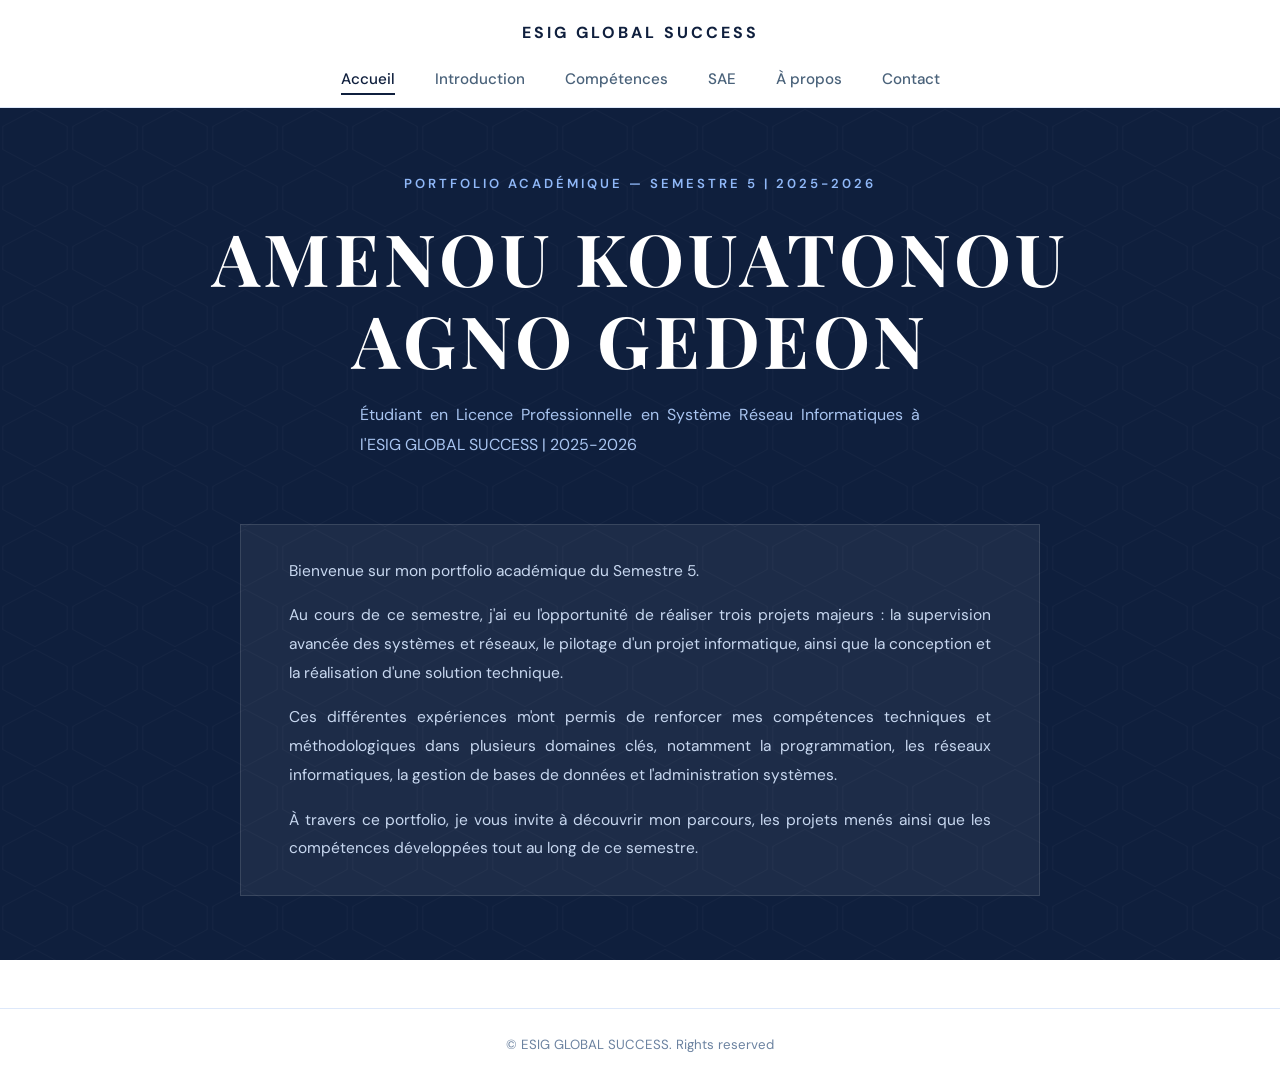
==== index.html @ 3ddf11fc "Add files via upload" ====
<!DOCTYPE html>
<html lang="fr">
<head>
  <meta charset="UTF-8"/>
  <meta name="viewport" content="width=device-width, initial-scale=1.0"/>
  <title>Accueil – Portfolio AGNO_GEDEON</title>
  <link href="https://fonts.googleapis.com/css2?family=Playfair+Display:wght@600;700&family=DM+Sans:wght@300;400;500;600;700&display=swap" rel="stylesheet"/>
  <link rel="stylesheet" href="style.css"/>
</head>
<body>

<header>
  <div class="nav-top">ESIG GLOBAL SUCCESS</div>
  <div class="hamburger" id="hamburger"><span></span><span></span><span></span></div>
  <ul class="nav-links" id="navLinks">
    <li><a href="index.html" class="active">Accueil</a></li>
    <li><a href="introduction.html">Introduction</a></li>
    <li><a href="competences.html">Compétences</a></li>
    <li><a href="sae.html">SAE</a></li>
    <li><a href="apropos.html">À propos</a></li>
    <li><a href="contact.html">Contact</a></li>
  </ul>
</header>

<section class="hero">
  <div class="hero-badge">Portfolio Académique — Semestre 5 | 2025-2026</div>
  <h1>AMENOU KOUATONOU<br/>AGNO GEDEON</h1>
  <p>Étudiant en Licence Professionnelle en Système Réseau Informatiques à l'ESIG GLOBAL SUCCESS | 2025-2026</p>

  <div class="hero-intro">
    <p>Bienvenue sur mon portfolio académique du Semestre 5.</p>
    <p>Au cours de ce semestre, j'ai eu l'opportunité de réaliser trois projets majeurs : la supervision avancée des systèmes et réseaux, le pilotage d'un projet informatique, ainsi que la conception et la réalisation d'une solution technique.</p>
    <p>Ces différentes expériences m'ont permis de renforcer mes compétences techniques et méthodologiques dans plusieurs domaines clés, notamment la programmation, les réseaux informatiques, la gestion de bases de données et l'administration systèmes.</p>
    <p>À travers ce portfolio, je vous invite à découvrir mon parcours, les projets menés ainsi que les compétences développées tout au long de ce semestre.</p>
  </div>
</section>

<footer>
  &copy; ESIG GLOBAL SUCCESS. Rights reserved
</footer>

<script>
  const ham = document.getElementById('hamburger');
  const nav = document.getElementById('navLinks');
  ham.addEventListener('click', () => { ham.classList.toggle('open'); nav.classList.toggle('open'); });
</script>
</body>
</html>
---- style.css ----
/* ===== GLOBAL ===== */
*, *::before, *::after { box-sizing: border-box; margin: 0; padding: 0; }
html { scroll-behavior: smooth; }

body {
  font-family: 'DM Sans', sans-serif;
  background: #ffffff;
  color: #0f1f3d;
  line-height: 1.85;
  font-size: 16px;
}

/* ===== NAV ===== */
header {
  background: #ffffff;
  border-bottom: 1px solid #dde8fa;
  padding: 0 6%;
  position: sticky;
  top: 0;
  z-index: 100;
}

.nav-top {
  text-align: center;
  padding: 18px 0 6px;
  font-size: 1rem;
  font-weight: 700;
  letter-spacing: 3px;
  text-transform: uppercase;
  color: #0f1f3d;
}

.nav-links {
  display: flex;
  justify-content: center;
  gap: 2.5rem;
  list-style: none;
  padding: 10px 0 14px;
}

.nav-links a {
  text-decoration: none;
  color: #4a627a;
  font-size: 0.95rem;
  font-weight: 500;
  padding-bottom: 4px;
  border-bottom: 2px solid transparent;
  transition: color 0.2s, border-color 0.2s;
}

.nav-links a:hover { color: #0f1f3d; }
.nav-links a.active {
  color: #0f1f3d;
  border-bottom: 2px solid #0f1f3d;
}

/* Hamburger */
.hamburger {
  display: none;
  flex-direction: column;
  gap: 5px;
  cursor: pointer;
  padding: 8px 0;
  float: right;
  margin-top: -36px;
}
.hamburger span {
  display: block; width: 24px; height: 2px;
  background: #0f1f3d; border-radius: 2px; transition: all 0.3s;
}
.hamburger.open span:nth-child(1) { transform: translateY(7px) rotate(45deg); }
.hamburger.open span:nth-child(2) { opacity: 0; }
.hamburger.open span:nth-child(3) { transform: translateY(-7px) rotate(-45deg); }

/* ===== HERO (Accueil only) ===== */
.hero {
  min-height: 55vh;
  display: flex;
  flex-direction: column;
  align-items: center;
  justify-content: center;
  text-align: center;
  padding: 4rem 6%;
  position: relative;
  overflow: hidden;
  background: #0f1f3d;
}

.hero::before {
  content: '';
  position: absolute; inset: 0;
  background-image: url("data:image/svg+xml,%3Csvg xmlns='http://www.w3.org/2000/svg' width='100' height='86.6'%3E%3Cpolygon points='50,2 96,26.6 96,60 50,84.6 4,60 4,26.6' fill='none' stroke='%23ffffff' stroke-width='0.5' opacity='0.07'/%3E%3C/svg%3E");
  background-size: 70px 60px;
}

.hero-badge {
  position: relative;
  color: #90b8f8;
  font-size: 0.82rem;
  font-weight: 600;
  letter-spacing: 3px;
  text-transform: uppercase;
  margin-bottom: 1.2rem;
}

.hero h1 {
  position: relative;
  font-family: 'Playfair Display', serif;
  font-size: clamp(2.2rem, 6vw, 4.5rem);
  font-weight: 700;
  color: #ffffff;
  letter-spacing: 4px;
  text-transform: uppercase;
  line-height: 1.15;
  margin-bottom: 1.2rem;
}

.hero p {
  position: relative;
  color: #a8c4f0;
  font-size: 1rem;
  max-width: 560px;
}

.hero-intro {
  position: relative;
  background: rgba(255,255,255,0.06);
  border: 1px solid rgba(255,255,255,0.12);
  border-radius: 0;
  padding: 2rem 3rem;
  margin-top: 3rem;
  max-width: 800px;
  text-align: left;
}

.hero-intro p {
  color: #c8d8f0;
  font-size: 0.97rem;
  margin-bottom: 1rem;
  max-width: 100%;
}
.hero-intro p:last-child { margin-bottom: 0; }

/* ===== PAGE CONTENT ===== */
.page-content {
  max-width: 900px;
  margin: 0 auto;
  padding: 4rem 6%;
}

/* Page title */
.page-title {
  font-family: 'Playfair Display', serif;
  font-size: 2.6rem;
  font-weight: 700;
  color: #0f1f3d;
  margin-bottom: 2rem;
}

/* Section heading inside page */
.bloc-titre {
  font-size: 1.05rem;
  font-weight: 700;
  text-transform: uppercase;
  letter-spacing: 1.5px;
  color: #0f1f3d;
  margin: 3rem 0 1rem;
  padding-bottom: 0.5rem;
  border-bottom: 2px solid #dde8fa;
}

.sous-titre {
  font-size: 1rem;
  font-weight: 700;
  color: #1a3565;
  margin: 2rem 0 0.8rem;
}

p {
  color: #334e68;
  font-size: 0.97rem;
  margin-bottom: 1rem;
  text-align: justify;
}

p strong { color: #0f1f3d; }

/* Intro paragraph (intro box) */
.intro-box {
  background: #f0f6ff;
  border-left: 4px solid #2563eb;
  padding: 1.4rem 1.8rem;
  margin-bottom: 2.5rem;
  font-size: 0.97rem;
  color: #334e68;
  text-align: justify;
}

/* List */
ul.content-list {
  list-style: none;
  margin: 0.5rem 0 1.5rem 0;
  display: flex;
  flex-direction: column;
  gap: 0.6rem;
}

ul.content-list li {
  color: #334e68;
  font-size: 0.96rem;
  padding-left: 1.4rem;
  position: relative;
  text-align: justify;
}

ul.content-list li::before {
  content: '—';
  position: absolute;
  left: 0;
  color: #2563eb;
  font-weight: 700;
}

/* Divider */
.divider {
  height: 1px;
  background: #dde8fa;
  margin: 3rem 0;
}

/* SAE block */
.sae-block {
  background: #f7faff;
  border: 1px solid #dde8fa;
  border-top: 3px solid #1a3565;
  padding: 2rem 2.5rem;
  margin-bottom: 2.5rem;
}

.sae-block-title {
  font-family: 'Playfair Display', serif;
  font-size: 1.3rem;
  font-weight: 700;
  color: #0f1f3d;
  margin-bottom: 0.5rem;
}

.sae-block-intro {
  color: #4a627a;
  font-size: 0.94rem;
  margin-bottom: 1.5rem;
  font-style: italic;
}

.sae-cols {
  display: grid;
  grid-template-columns: 1fr 1fr;
  gap: 2rem;
  margin-bottom: 1.5rem;
}

.sae-col-title {
  font-size: 0.8rem;
  font-weight: 700;
  letter-spacing: 2px;
  text-transform: uppercase;
  color: #2563eb;
  margin-bottom: 0.8rem;
  padding-bottom: 0.4rem;
  border-bottom: 1px solid #dde8fa;
}

.sae-apport {
  background: #eef4ff;
  border-left: 3px solid #2563eb;
  padding: 1rem 1.4rem;
  font-size: 0.92rem;
  color: #1a3565;
  font-style: italic;
}

/* About card */
.about-grid {
  display: grid;
  grid-template-columns: 220px 1fr;
  gap: 3rem;
  align-items: start;
}

.about-card {
  background: #f0f6ff;
  border: 1px solid #dde8fa;
  padding: 1.8rem;
  text-align: center;
}

.about-initials {
  width: 80px; height: 80px;
  background: #1a3565;
  color: #ffffff;
  font-family: 'Playfair Display', serif;
  font-size: 1.8rem;
  font-weight: 700;
  border-radius: 50%;
  display: flex; align-items: center; justify-content: center;
  margin: 0 auto 1rem;
}

.about-card-name {
  font-weight: 700;
  font-size: 0.9rem;
  color: #0f1f3d;
  text-transform: uppercase;
  letter-spacing: 1px;
}

.about-card-role {
  font-size: 0.8rem;
  color: #4a627a;
  margin-top: 0.3rem;
}

.about-divider { height: 1px; background: #dde8fa; margin: 1.2rem 0; }

.about-row {
  display: flex;
  justify-content: space-between;
  font-size: 0.82rem;
  gap: 0.5rem;
  margin-bottom: 0.5rem;
}
.about-row span:first-child { color: #4a627a; }
.about-row span:last-child { color: #0f1f3d; font-weight: 600; text-align: right; }

/* Contact form */
.contact-grid {
  display: grid;
  grid-template-columns: 1fr 1fr;
  gap: 3rem;
}

.form-group {
  display: flex;
  flex-direction: column;
  gap: 0.4rem;
  margin-bottom: 1rem;
}

.form-group label {
  font-size: 0.78rem;
  font-weight: 700;
  text-transform: uppercase;
  letter-spacing: 1px;
  color: #4a627a;
}

.form-group input,
.form-group textarea {
  background: #f4f8ff;
  border: 1px solid #dde8fa;
  padding: 0.75rem 1rem;
  font-family: 'DM Sans', sans-serif;
  font-size: 0.93rem;
  color: #0f1f3d;
  outline: none;
  transition: border-color 0.2s;
  resize: vertical;
}
.form-group input:focus,
.form-group textarea:focus { border-color: #2563eb; }

.btn-submit {
  background: #1a3565;
  color: #ffffff;
  border: none;
  padding: 0.85rem 2rem;
  font-family: 'DM Sans', sans-serif;
  font-size: 0.95rem;
  font-weight: 600;
  cursor: pointer;
  width: 100%;
  letter-spacing: 1px;
  transition: background 0.2s;
}
.btn-submit:hover { background: #2563eb; }

.contact-item {
  margin-bottom: 1.2rem;
}
.contact-item-label {
  font-size: 0.78rem;
  text-transform: uppercase;
  letter-spacing: 1px;
  color: #4a627a;
  font-weight: 700;
}
.contact-item-val {
  font-size: 0.95rem;
  color: #0f1f3d;
  font-weight: 600;
  margin-top: 0.2rem;
}

/* ===== FOOTER ===== */
footer {
  text-align: center;
  padding: 1.5rem 6%;
  border-top: 1px solid #dde8fa;
  font-size: 0.83rem;
  color: #6b82a0;
  margin-top: 3rem;
}

/* ===== RESPONSIVE ===== */
@media (max-width: 768px) {
  .nav-links {
    display: none;
    flex-direction: column;
    gap: 0;
    text-align: center;
  }
  .nav-links.open { display: flex; }
  .nav-links a { padding: 0.8rem 0; border-bottom: 1px solid #f0f0f0; border-radius: 0; }
  .hamburger { display: flex; }
  .sae-cols { grid-template-columns: 1fr; gap: 1.5rem; }
  .about-grid { grid-template-columns: 1fr; gap: 2rem; }
  .contact-grid { grid-template-columns: 1fr; gap: 2rem; }
  .hero-intro { padding: 1.5rem; }
}

@media (max-width: 480px) {
  .hero h1 { font-size: 2rem; letter-spacing: 2px; }
  .page-title { font-size: 2rem; }
}
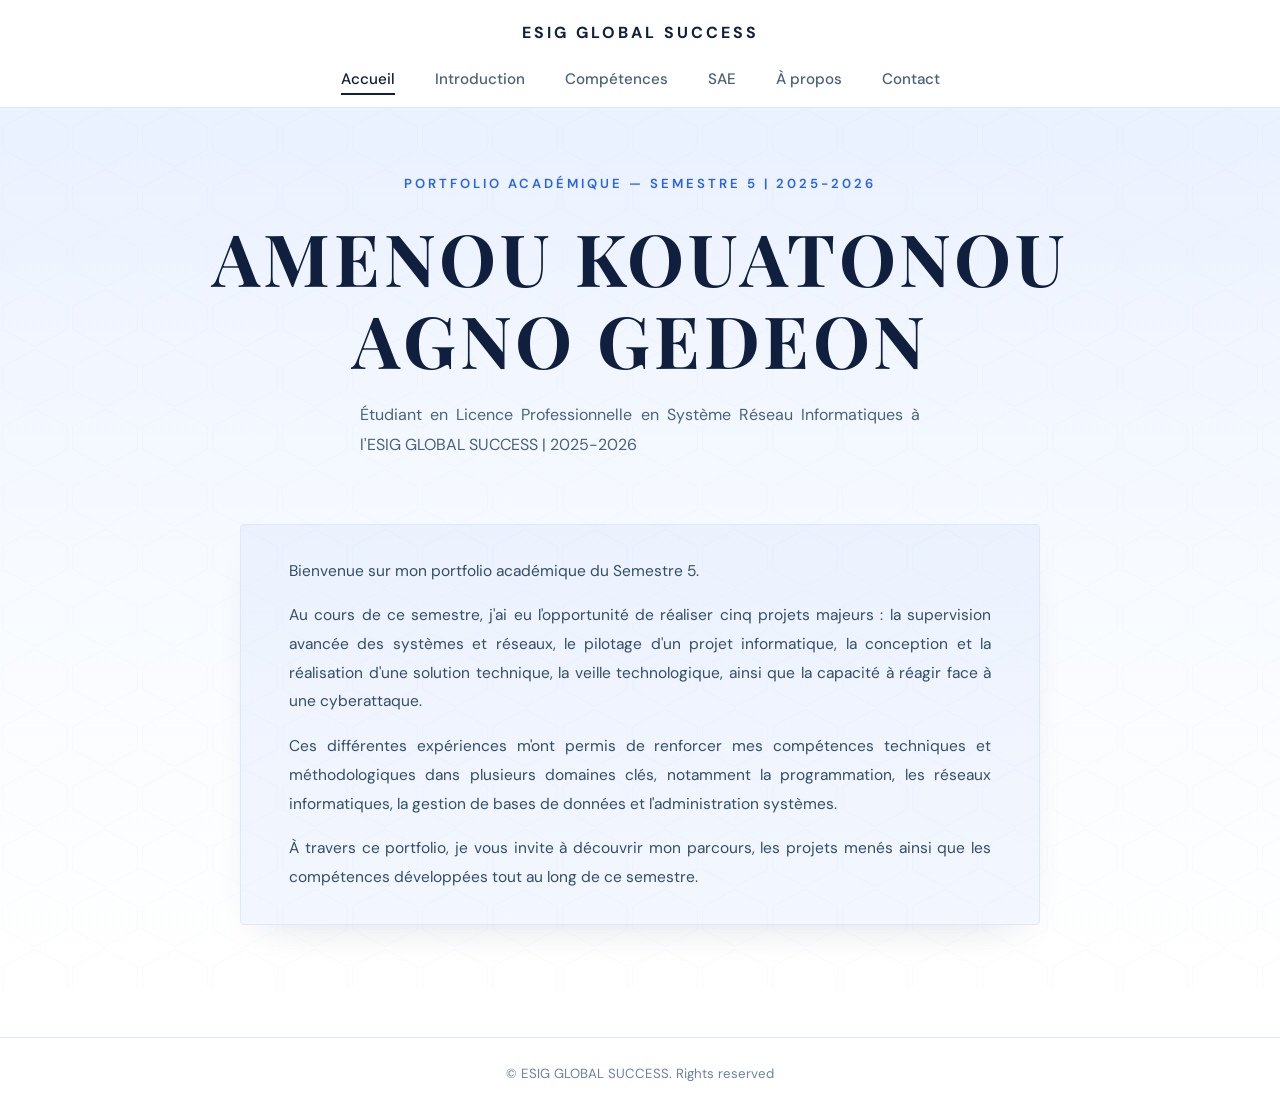
==== commit 0a776e4a: "Add files via upload" ====
--- a/index.html
+++ b/index.html
@@ -29,7 +29,7 @@
 
   <div class="hero-intro">
     <p>Bienvenue sur mon portfolio académique du Semestre 5.</p>
-    <p>Au cours de ce semestre, j'ai eu l'opportunité de réaliser trois projets majeurs : la supervision avancée des systèmes et réseaux, le pilotage d'un projet informatique, ainsi que la conception et la réalisation d'une solution technique.</p>
+    <p>Au cours de ce semestre, j'ai eu l'opportunité de réaliser cinq projets majeurs : la supervision avancée des systèmes et réseaux, le pilotage d'un projet informatique, la conception et la réalisation d'une solution technique, la veille technologique, ainsi que la capacité à réagir face à une cyberattaque.</p>
     <p>Ces différentes expériences m'ont permis de renforcer mes compétences techniques et méthodologiques dans plusieurs domaines clés, notamment la programmation, les réseaux informatiques, la gestion de bases de données et l'administration systèmes.</p>
     <p>À travers ce portfolio, je vous invite à découvrir mon parcours, les projets menés ainsi que les compétences développées tout au long de ce semestre.</p>
   </div>
@@ -39,10 +39,6 @@
   &copy; ESIG GLOBAL SUCCESS. Rights reserved
 </footer>
 
-<script>
-  const ham = document.getElementById('hamburger');
-  const nav = document.getElementById('navLinks');
-  ham.addEventListener('click', () => { ham.classList.toggle('open'); nav.classList.toggle('open'); });
-</script>
+<script src="script.js"></script>
 </body>
 </html>
--- a/style.css
+++ b/style.css
@@ -8,6 +8,51 @@
   color: #0f1f3d;
   line-height: 1.85;
   font-size: 16px;
+}
+
+/* ===== ANIMATIONS ===== */
+@keyframes fadeInUp {
+  from { opacity: 0; transform: translateY(22px); }
+  to   { opacity: 1; transform: translateY(0); }
+}
+
+@keyframes fadeIn {
+  from { opacity: 0; }
+  to   { opacity: 1; }
+}
+
+@media (prefers-reduced-motion: no-preference) {
+  header { animation: fadeIn 0.6s ease both; }
+
+  .hero-badge, .hero h1, .hero p, .hero-intro {
+    opacity: 0;
+    animation: fadeInUp 0.8s cubic-bezier(.16,.84,.44,1) forwards;
+  }
+  .hero-badge { animation-delay: .05s; }
+  .hero h1    { animation-delay: .15s; }
+  .hero p     { animation-delay: .3s; }
+  .hero-intro { animation-delay: .45s; }
+
+  /* Scroll-reveal (toggled by script.js via IntersectionObserver) */
+  .reveal {
+    opacity: 0;
+    transform: translateY(22px);
+    transition: opacity .7s cubic-bezier(.16,.84,.44,1), transform .7s cubic-bezier(.16,.84,.44,1);
+  }
+  .reveal.is-visible { opacity: 1; transform: translateY(0); }
+
+  .reveal-stagger.is-visible > * {
+    animation: fadeInUp .6s cubic-bezier(.16,.84,.44,1) both;
+  }
+  .reveal-stagger.is-visible > *:nth-child(1) { animation-delay: .05s; }
+  .reveal-stagger.is-visible > *:nth-child(2) { animation-delay: .15s; }
+  .reveal-stagger.is-visible > *:nth-child(3) { animation-delay: .25s; }
+  .reveal-stagger.is-visible > *:nth-child(4) { animation-delay: .35s; }
+  .reveal-stagger.is-visible > *:nth-child(5) { animation-delay: .45s; }
+}
+
+@media (prefers-reduced-motion: reduce) {
+  .reveal { opacity: 1; transform: none; }
 }
 
 /* ===== NAV ===== */
@@ -39,20 +84,31 @@
 }
 
 .nav-links a {
+  position: relative;
   text-decoration: none;
   color: #4a627a;
   font-size: 0.95rem;
   font-weight: 500;
   padding-bottom: 4px;
-  border-bottom: 2px solid transparent;
-  transition: color 0.2s, border-color 0.2s;
+  transition: color 0.25s ease;
+}
+
+.nav-links a::after {
+  content: '';
+  position: absolute;
+  left: 0; right: 100%;
+  bottom: -2px;
+  height: 2px;
+  background: #0f1f3d;
+  transition: right 0.3s cubic-bezier(.16,.84,.44,1);
 }
 
 .nav-links a:hover { color: #0f1f3d; }
+.nav-links a:hover::after { right: 0; }
 .nav-links a.active {
   color: #0f1f3d;
-  border-bottom: 2px solid #0f1f3d;
-}
+}
+.nav-links a.active::after { right: 0; }
 
 /* Hamburger */
 .hamburger {
@@ -83,19 +139,19 @@
   padding: 4rem 6%;
   position: relative;
   overflow: hidden;
-  background: #0f1f3d;
+  background: linear-gradient(180deg, #eaf1ff 0%, #f8fbff 55%, #ffffff 100%);
 }
 
 .hero::before {
   content: '';
   position: absolute; inset: 0;
-  background-image: url("data:image/svg+xml,%3Csvg xmlns='http://www.w3.org/2000/svg' width='100' height='86.6'%3E%3Cpolygon points='50,2 96,26.6 96,60 50,84.6 4,60 4,26.6' fill='none' stroke='%23ffffff' stroke-width='0.5' opacity='0.07'/%3E%3C/svg%3E");
+  background-image: url("data:image/svg+xml,%3Csvg xmlns='http://www.w3.org/2000/svg' width='100' height='86.6'%3E%3Cpolygon points='50,2 96,26.6 96,60 50,84.6 4,60 4,26.6' fill='none' stroke='%232563eb' stroke-width='0.5' opacity='0.08'/%3E%3C/svg%3E");
   background-size: 70px 60px;
 }
 
 .hero-badge {
   position: relative;
-  color: #90b8f8;
+  color: #2563eb;
   font-size: 0.82rem;
   font-weight: 600;
   letter-spacing: 3px;
@@ -108,7 +164,7 @@
   font-family: 'Playfair Display', serif;
   font-size: clamp(2.2rem, 6vw, 4.5rem);
   font-weight: 700;
-  color: #ffffff;
+  color: #0f1f3d;
   letter-spacing: 4px;
   text-transform: uppercase;
   line-height: 1.15;
@@ -117,24 +173,25 @@
 
 .hero p {
   position: relative;
-  color: #a8c4f0;
+  color: #4a627a;
   font-size: 1rem;
   max-width: 560px;
 }
 
 .hero-intro {
   position: relative;
-  background: rgba(255,255,255,0.06);
-  border: 1px solid rgba(255,255,255,0.12);
-  border-radius: 0;
+  background: rgba(37, 99, 235, 0.05);
+  border: 1px solid #dde8fa;
+  border-radius: 4px;
   padding: 2rem 3rem;
   margin-top: 3rem;
   max-width: 800px;
   text-align: left;
+  box-shadow: 0 18px 40px -24px rgba(15, 31, 61, 0.18);
 }
 
 .hero-intro p {
-  color: #c8d8f0;
+  color: #334e68;
   font-size: 0.97rem;
   margin-bottom: 1rem;
   max-width: 100%;
@@ -235,6 +292,12 @@
   border-top: 3px solid #1a3565;
   padding: 2rem 2.5rem;
   margin-bottom: 2.5rem;
+  transition: transform 0.35s cubic-bezier(.16,.84,.44,1), box-shadow 0.35s ease;
+}
+
+.sae-block:hover {
+  transform: translateY(-5px);
+  box-shadow: 0 16px 32px -18px rgba(15, 31, 61, 0.2);
 }
 
 .sae-block-title {
@@ -292,6 +355,12 @@
   border: 1px solid #dde8fa;
   padding: 1.8rem;
   text-align: center;
+  transition: transform 0.35s cubic-bezier(.16,.84,.44,1), box-shadow 0.35s ease;
+}
+
+.about-card:hover {
+  transform: translateY(-5px);
+  box-shadow: 0 16px 32px -18px rgba(15, 31, 61, 0.2);
 }
 
 .about-initials {
@@ -380,9 +449,14 @@
   cursor: pointer;
   width: 100%;
   letter-spacing: 1px;
-  transition: background 0.2s;
-}
-.btn-submit:hover { background: #2563eb; }
+  transition: background 0.25s ease, transform 0.25s ease, box-shadow 0.25s ease;
+}
+.btn-submit:hover {
+  background: #2563eb;
+  transform: translateY(-2px);
+  box-shadow: 0 10px 22px -10px rgba(37, 99, 235, 0.55);
+}
+.btn-submit:active { transform: translateY(0); }
 
 .contact-item {
   margin-bottom: 1.2rem;
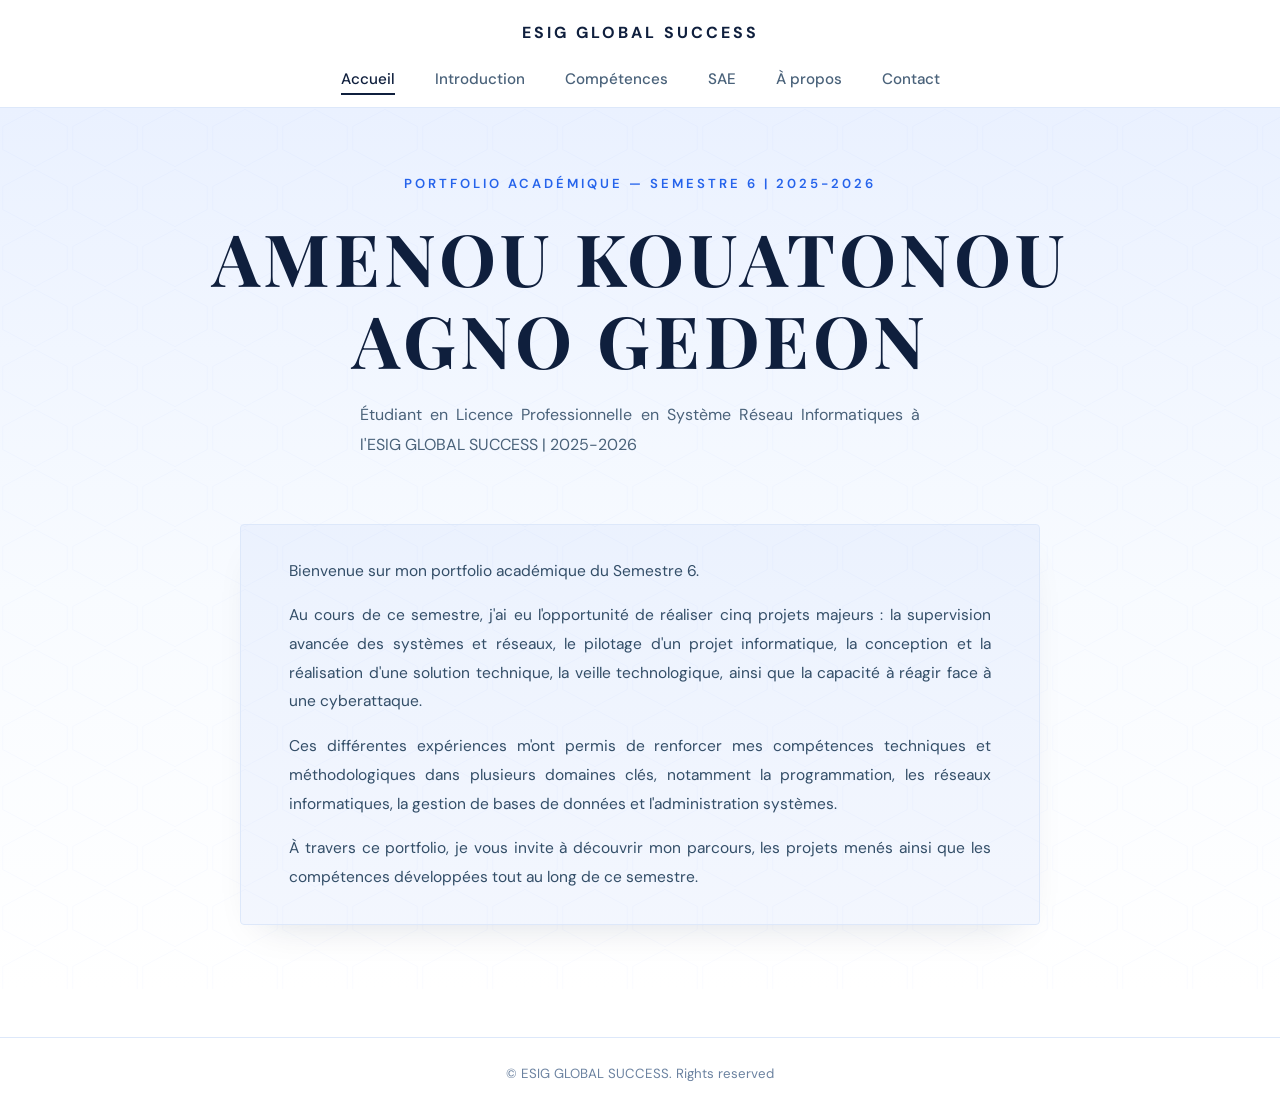
==== commit 55f03d9f: "Update index.html" ====
--- a/index.html
+++ b/index.html
@@ -23,12 +23,12 @@
 </header>
 
 <section class="hero">
-  <div class="hero-badge">Portfolio Académique — Semestre 5 | 2025-2026</div>
+  <div class="hero-badge">Portfolio Académique — Semestre 6 | 2025-2026</div>
   <h1>AMENOU KOUATONOU<br/>AGNO GEDEON</h1>
   <p>Étudiant en Licence Professionnelle en Système Réseau Informatiques à l'ESIG GLOBAL SUCCESS | 2025-2026</p>
 
   <div class="hero-intro">
-    <p>Bienvenue sur mon portfolio académique du Semestre 5.</p>
+    <p>Bienvenue sur mon portfolio académique du Semestre 6.</p>
     <p>Au cours de ce semestre, j'ai eu l'opportunité de réaliser cinq projets majeurs : la supervision avancée des systèmes et réseaux, le pilotage d'un projet informatique, la conception et la réalisation d'une solution technique, la veille technologique, ainsi que la capacité à réagir face à une cyberattaque.</p>
     <p>Ces différentes expériences m'ont permis de renforcer mes compétences techniques et méthodologiques dans plusieurs domaines clés, notamment la programmation, les réseaux informatiques, la gestion de bases de données et l'administration systèmes.</p>
     <p>À travers ce portfolio, je vous invite à découvrir mon parcours, les projets menés ainsi que les compétences développées tout au long de ce semestre.</p>
